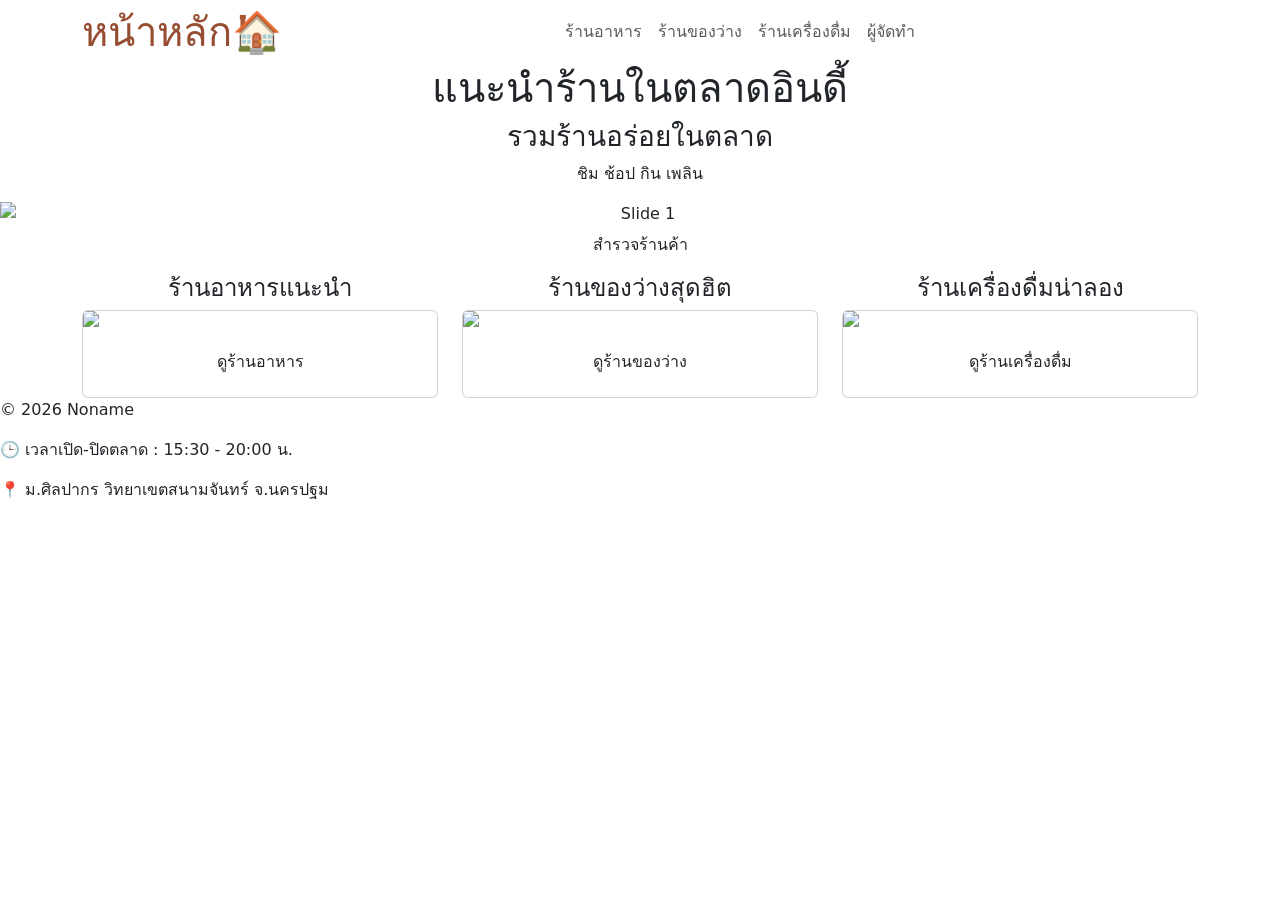
==== index.html @ 9f7d6161 "Change header color in index.html" ====
<!DOCTYPE html>
<html>
        <head>
                <meta charset="UTF-8">
                <meta name="viewport" content="width=device-width, initial-scale=1.0">
                <title>ตลาดแนะนำ</title>
                <link href="https://cdn.jsdelivr.net/npm/bootstrap@5.3.8/dist/css/bootstrap.min.css" rel="stylesheet">
                <link rel="stylesheet" href="../css/style.css">
                <link href="https://fonts.googleapis.com/css2?family=Itim&family=Sriracha&display=swap" rel="stylesheet">
        </head>

<body>
        <header class="site-header">
                <div class="container">
                        <nav class="navbar navbar-expand-lg">
                                <h1 style="color: #964D32; margin: 0;">หน้าหลัก🏠</h1>
                                <button class="navbar-toggler" data-bs-toggle="collapse" data-bs-target="#menu">☰</button>
                                <div class="collapse navbar-collapse" id="menu">
                                <ul class="navbar-nav mx-auto">
                                        
                                        <li class="nav-item">
                                                <a class="nav-link" href="https://webtech-eight-pi.vercel.app/rice.html">ร้านอาหาร</a>
                                        </li>
                                        <li class="nav-item">
                                                <a class="nav-link" href="../pages/snacks.html">ร้านของว่าง</a>
                                        </li>
                                        <li class="nav-item">
                                                <a class="nav-link" href="https://pls-coral.vercel.app/project/water.html">ร้านเครื่องดื่ม</a>
                                        </li>
                                        <li class="nav-item">
                                                <a class="nav-link" href="https://webtech-pkn8.vercel.app/pages/name.html">ผู้จัดทำ</a>
                                        </li>
                                </ul>
                
                        </div>
                        </nav>
                </div>
        </header>

        <!-- Hero -->
        <section class="hero text-center">
                <h1>แนะนำร้านในตลาดอินดี้</h1>
                <h3>รวมร้านอร่อยในตลาด</h3>
                <p>ชิม ช้อป กิน เพลิน</p>
                <!-- Carousel พื้นฐาน -->
                        <div id="myCarousel" class="carousel slide" data-bs-ride="carousel">

                        <!-- Indicators (จุดบอกสไลด์) -->
                        <div class="carousel-indicators">
                                <button type="button" data-bs-target="#myCarousel" data-bs-slide-to="0" class="active"></button>
                                <button type="button" data-bs-target="#myCarousel" data-bs-slide-to="1"></button>
                                <button type="button" data-bs-target="#myCarousel" data-bs-slide-to="2"></button>
                        </div>

                        <!-- Slides -->
                        <div class="carousel-inner">
                                <div class="carousel-item active">
                                        <img src="https://i.postimg.cc/KzLmdCh3/1.jpg" class="d-block w-100 carousel-img" alt="Slide 1">
                                </div>
                                <div class="carousel-item">
                                        <img src="https://i.postimg.cc/qRb7LTxn/1000009461.jpg" class="d-block w-100 carousel-img" alt="Slide 2">
                                </div>
                                <div class="carousel-item">
                                        <img src="https://i.postimg.cc/pdhDTfkT/615420239-875324478614433-8779172358465525591-n.jpg" class="d-block w-100 carousel-img" alt="Slide 3">
                                </div>
                        </div>

                        <!-- ปุ่มเลื่อน -->
                        <button class="carousel-control-prev" type="button" data-bs-target="#myCarousel" data-bs-slide="prev">
                                <span class="carousel-control-prev-icon"></span>
                        </button>
                        <button class="carousel-control-next" type="button" data-bs-target="#myCarousel" data-bs-slide="next">
                                <span class="carousel-control-next-icon"></span>
                        </button>

                        </div>
                
                        <div class="carousel slide" data-bs-ride="false">

                        
                        <div class="carousel-item active" data-bs-interval="5000">

                
                        <div class="carousel slide" data-bs-touch="false">

                        
                        <script>
                                const carousel = new bootstrap.Carousel('#myCarousel', {
                                interval: 3000,  
                                wrap: true,      
                                pause: 'hover'   
                                });
                                carousel.next();     
                                carousel.prev();     
                        </script>
                <a href="#food" class="btn explore-btn">สำรวจร้านค้า</a>
        </section>

<div class="container mt-5" id="food">
<div class="row text-center g-4">

<!-- ร้านอาหาร -->
        <div class="col-lg-4 col-md-6">
                <h4 class="section-title">ร้านอาหารแนะนำ</h4>
                        <div class="card shop-card">
                                <img src="https://i.postimg.cc/4ybyydr6/rice.png" class="card-img-top">
                                        <div class="card-body">
                                                <a href="https://webtech-eight-pi.vercel.app/rice.html" class="btn shop-btn">ดูร้านอาหาร</a>
                                        </div>
                        </div>
        </div>

<!-- ร้านขนม -->
        <div class="col-lg-4 col-md-6">
                <h4 class="section-title">ร้านของว่างสุดฮิต</h4>
                        <div class="card shop-card">
                                <img src="https://i.postimg.cc/Y9QqD0qK/sna.png" class="card-img-top">
                                                <div class="card-body">
                                                        <a href="../pages/snacks.html" class="btn shop-btn">ดูร้านของว่าง</a>
                                                </div>
                        </div>
        </div>

<!-- ร้านเครื่องดื่ม -->
        <div class="col-lg-4 col-md-6">
                <h4 class="section-title">ร้านเครื่องดื่มน่าลอง</h4>
                        <div class="card shop-card">
                                        <img src="https://i.postimg.cc/0NMNmZTq/wa.png" class="card-img-top">
                                                <div class="card-body">
                                                        <a href="https://pls-coral.vercel.app/project/water.html" class="btn shop-btn">ดูร้านเครื่องดื่ม</a>
                                                </div>
                        </div>
        </div>

</div>
</div>
<footer id="contact" class="site-footer">
        <p>&copy; 2026 Noname</p>
        <p>🕒 เวลาเปิด-ปิดตลาด : 15:30 - 20:00 น.</p>
        <p>📍 ม.ศิลปากร วิทยาเขตสนามจันทร์ จ.นครปฐม</p>
</footer>
<script src="https://cdn.jsdelivr.net/npm/bootstrap@5.3.2/dist/js/bootstrap.bundle.min.js"></script>
</body>
</html>
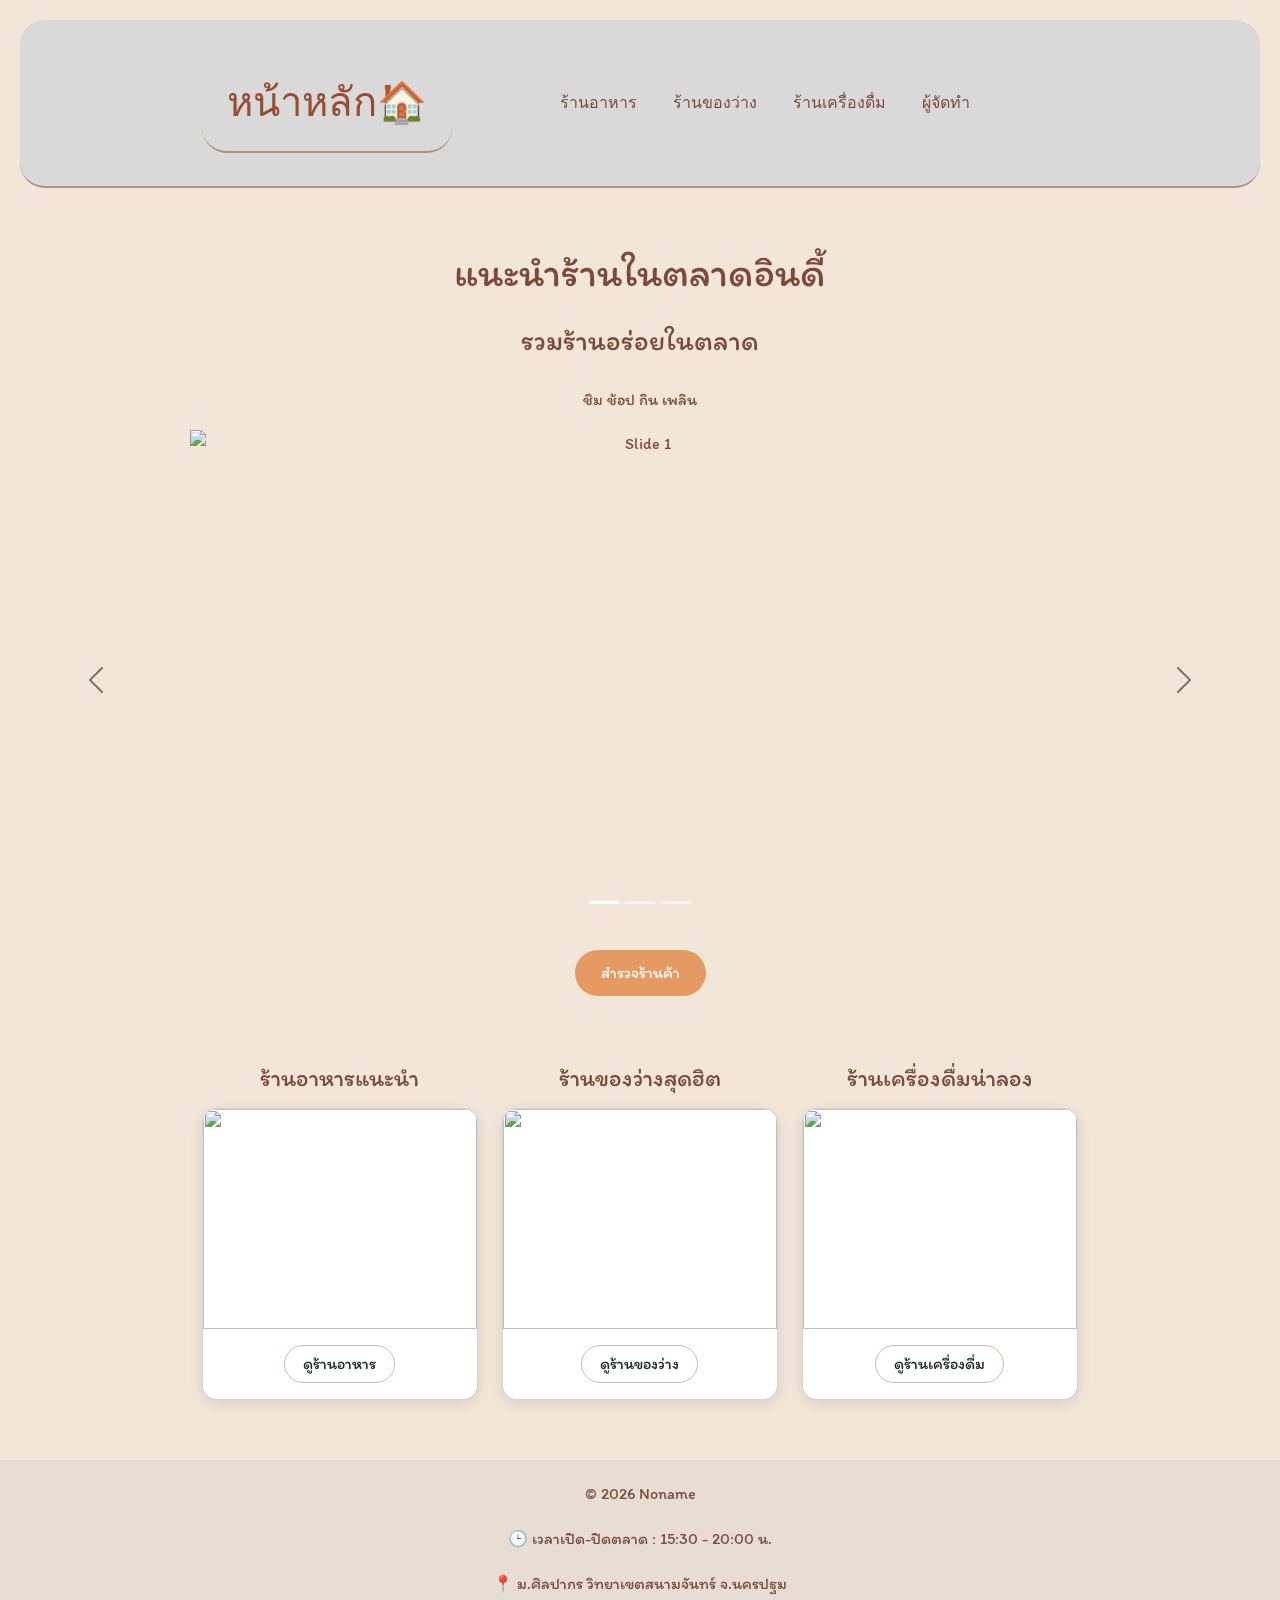
==== commit 9f3582a2: "Add class to site header h1 element" ====
--- a/index.html
+++ b/index.html
@@ -13,7 +13,7 @@
         <header class="site-header">
                 <div class="container">
                         <nav class="navbar navbar-expand-lg">
-                                <h1 style="color: #964D32; margin: 0;">หน้าหลัก🏠</h1>
+                                <h1 style="color: #964D32; margin: 0;" class="site-header">หน้าหลัก🏠</h1>
                                 <button class="navbar-toggler" data-bs-toggle="collapse" data-bs-target="#menu">☰</button>
                                 <div class="collapse navbar-collapse" id="menu">
                                 <ul class="navbar-nav mx-auto">
--- a/css/style.css
+++ b/css/style.css
@@ -0,0 +1,245 @@
+body {
+    background-color: #f2e6d9;
+    font-family:'Itim', cursive;
+    font-size: 16px;
+    line-height: 1.8;
+    color: #7b4a3a;
+    min-height:100vh;
+    display:flex;
+    flex-direction:column;
+}
+.food-img {
+        border: 2px solid #ae917c;
+            border-radius: 15px;
+                object-fit: cover; 
+                    aspect-ratio: 4 / 3; 
+}
+
+/* ปุ่ม Home */
+.bottom-menu{
+    position:fixed;
+    bottom:20px;
+    left:20px;
+    z-index:9999;
+}
+
+.logo{
+
+font-family:'Sriracha', cursive;
+font-size:22px;
+
+}
+
+.nav-link{
+
+color:#7a4a35;
+margin:10px;
+
+}
+
+/* หัวข้อหลัก */
+.title{
+    font-family:'Sriracha', cursive;
+    font-size:48px;
+    margin-bottom:10px;
+    line-height: 1.8;
+    color: #be8b74;
+}
+
+/* ข้อความรอง */
+.subtitle{
+    font-size:30px;
+    line-height: 1.8;
+    color: #9c6852; 
+}
+
+/* header */
+
+.site-header{
+font-family:'Kanit', sans-serif;
+text-align:center;
+background:#d9d9d9;
+padding:25px;
+border-radius:25px;
+margin:20px;
+border-bottom:2px solid #ae917c;
+color:#964D32;
+}
+.container{
+max-width:1000px;
+max-width:900px;
+margin:auto;
+}
+ 
+/* hover ปุ่ม */
+.btn:hover{
+    background-color:#f2e6d9;
+    color:#7b4a3a;
+    transition:0.3s;
+}
+
+/* ตอนกดปุ่ม */
+.btn:active{
+    background-color:#be8b74;
+    color:white;
+}.nav-link:hover{
+    background:#f2e6d9;
+    border-radius:10px;
+}
+
+/* --- Hero --- */
+
+.hero {
+    padding: 20px 0 !important; 
+    
+}
+
+.carousel-control-next-icon, .carousel-control-prev-icon {
+    filter: invert(1); 
+}
+.hero h1, .hero h3, .hero p {
+    padding-top: 20px;
+    padding-left: 15px;
+    padding-right: 15px;
+}
+
+
+.carousel-img {
+    width: 100%; 
+    height: 500px; 
+    max-width: 900px;
+    object-fit: cover; 
+    margin: 0 auto;
+    object-position: center;
+    display: block;
+}
+
+.carousel-inner {
+    background-color: #f2e6d9;
+}
+
+@media (max-width: 1200px) {
+    .carousel-img {
+        height: 600px !important;
+    }
+}
+
+.explore-btn{
+background:#e49a62;
+color:white;
+border-radius:25px;
+padding:10px 25px;
+margin-top:20px;
+}
+
+.food-img{
+    border:2px solid #ae917c;
+    border-radius:15px;
+    transition:0.3s;
+}
+
+.food-img:hover{
+    transform:scale(1.05);
+}
+/* การ์ดร้าน */
+.section-title{
+margin-bottom:15px;
+}
+html{
+    scroll-behavior:smooth;
+}
+.shop-card{
+border-radius:15px;
+overflow:hidden;
+box-shadow:0 4px 15px rgba(0,0,0,0.1);
+}
+.explore-btn:hover{
+    background-color:#ffce9d;
+    color:#7b4a3a;
+}
+.shop-btn{
+border:1px solid #d8b7a6;
+border-radius:20px;
+padding:6px 18px;
+}
+
+/* ปุ่มผู้จัดทำ */
+.creator-btn:hover{
+    background:#d4ecff;
+    color:#7b4a3a;
+}
+.creator-btn{
+background:#e49a62;
+color:white;
+border-radius:25px;
+padding:6px 18px;
+}
+
+.shop-card{
+border-radius:15px;
+overflow:hidden;
+box-shadow:0 4px 15px rgba(0,0,0,0.1);
+}
+
+.shop-card img{
+width:100%;
+height:220px;
+object-fit:cover;
+}
+
+.shop-card:hover{
+    transform:scale(1.05);
+}
+.member-card .card-title{
+    font-size:18px;
+    white-space: nowrap;
+    overflow: hidden;
+    text-overflow: ellipsis;
+    max-width:100%;
+    display:block;
+}
+.member-card{
+    height:100%;
+    border-radius:15px;
+    padding:15px;
+    transition:0.3s;
+    height:120px;
+    display:flex;
+    align-items:center;
+    justify-content:center;
+}
+
+/* การ์ดลอย */
+.member-card:hover{
+    background:#f8ca9a;
+    transform:translateY(-5px);
+    box-shadow:0 8px 20px rgba(0,0,0,0.15);
+}
+
+/* เปลี่ยนสีชื่อสมาชิก */
+.member-card:hover .card-title{
+    color:#000000;
+}
+
+/* footer */
+.site-footer{
+margin-top:60px;
+font-size:16px;
+background:#e8ddd2;
+text-align:center;
+padding:20px;
+}
+
+.nav-btn{
+background:#e49a62;
+color:white;
+border-radius:25px;
+padding:8px 20px;
+margin:5px;
+transition:0.3s;
+}
+
+.nav-btn:hover{
+background:#ffce9d;
+color:#7b4a3a;
+}
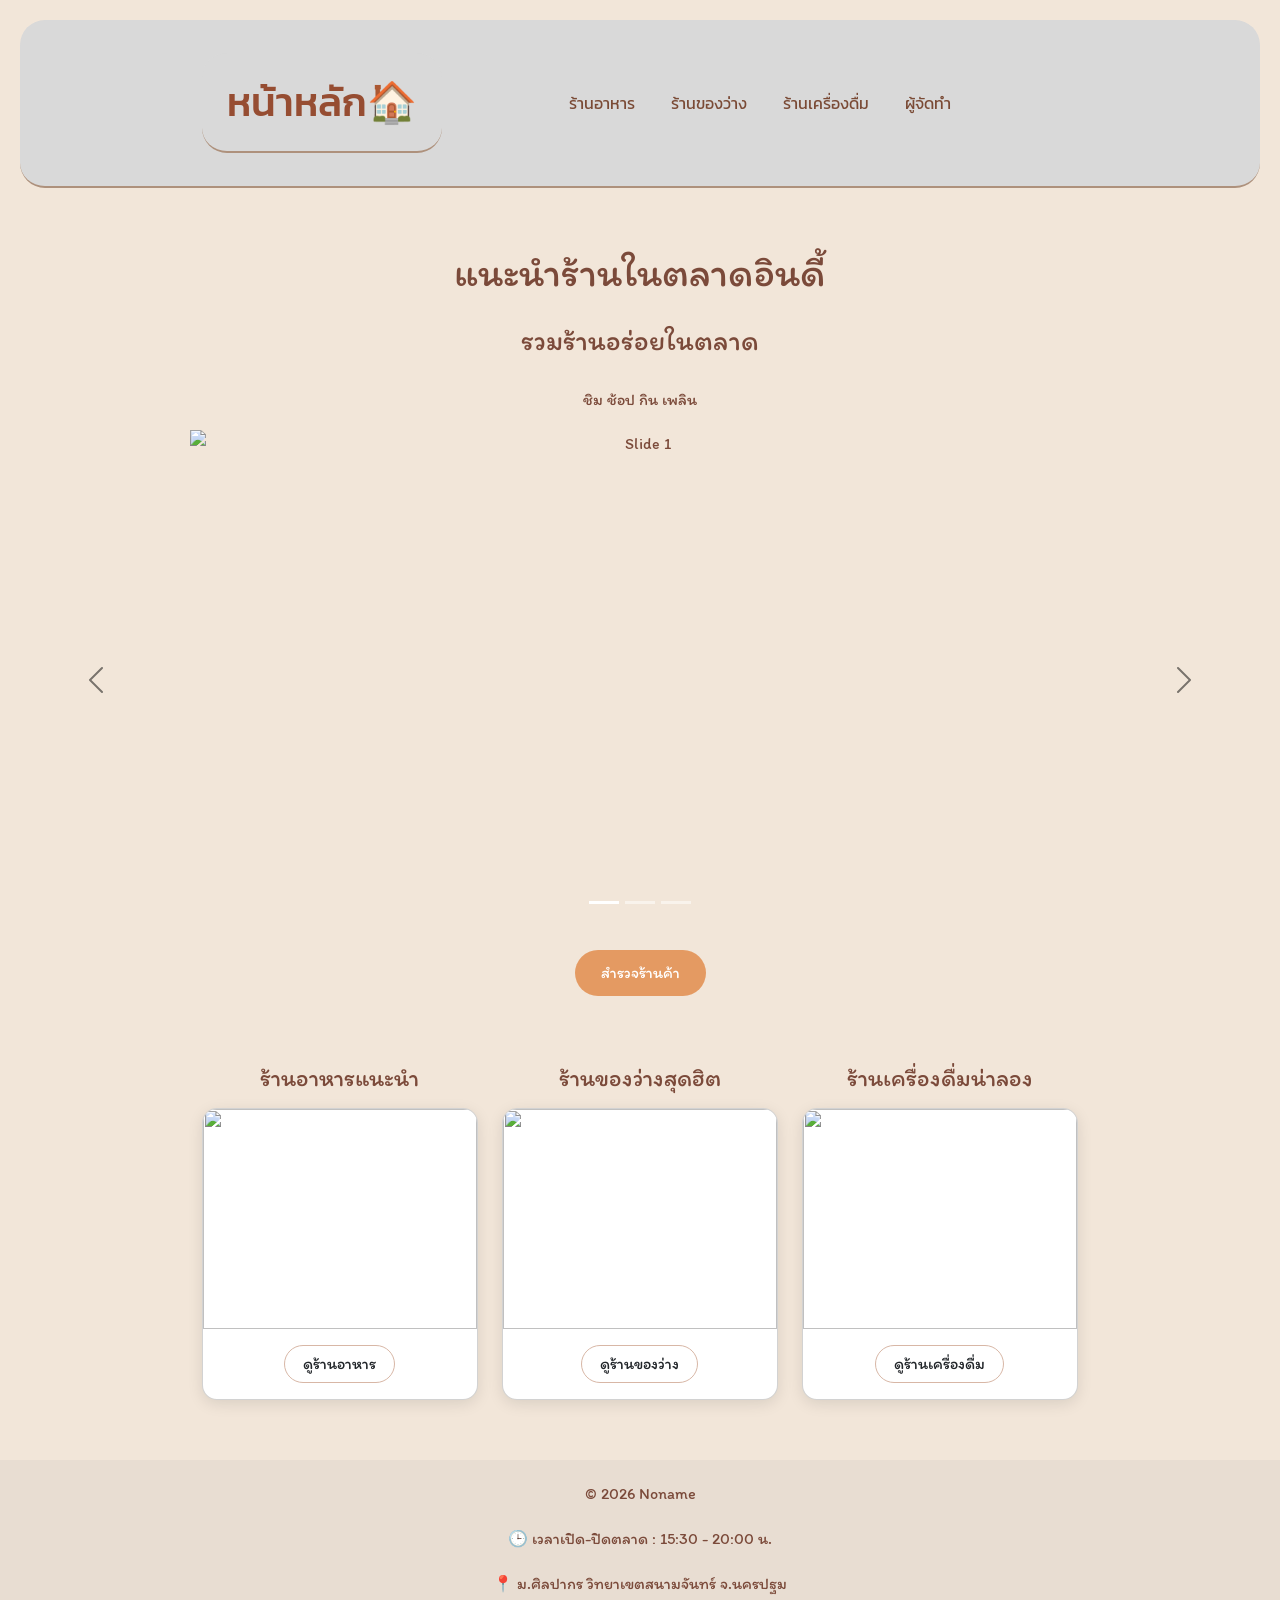
==== commit 21dfcbc7: "Add Kanit font and adjust header style" ====
--- a/index.html
+++ b/index.html
@@ -7,13 +7,14 @@
                 <link href="https://cdn.jsdelivr.net/npm/bootstrap@5.3.8/dist/css/bootstrap.min.css" rel="stylesheet">
                 <link rel="stylesheet" href="../css/style.css">
                 <link href="https://fonts.googleapis.com/css2?family=Itim&family=Sriracha&display=swap" rel="stylesheet">
+                <link href="https://fonts.googleapis.com/css2?family=Kanit:wght@300;500&display=swap" rel="stylesheet">
         </head>
 
 <body>
         <header class="site-header">
                 <div class="container">
                         <nav class="navbar navbar-expand-lg">
-                                <h1 style="color: #964D32; margin: 0;" class="site-header">หน้าหลัก🏠</h1>
+                                <h1 class="site-header" style="color: #964D32; margin: 0;" >หน้าหลัก🏠</h1>
                                 <button class="navbar-toggler" data-bs-toggle="collapse" data-bs-target="#menu">☰</button>
                                 <div class="collapse navbar-collapse" id="menu">
                                 <ul class="navbar-nav mx-auto">
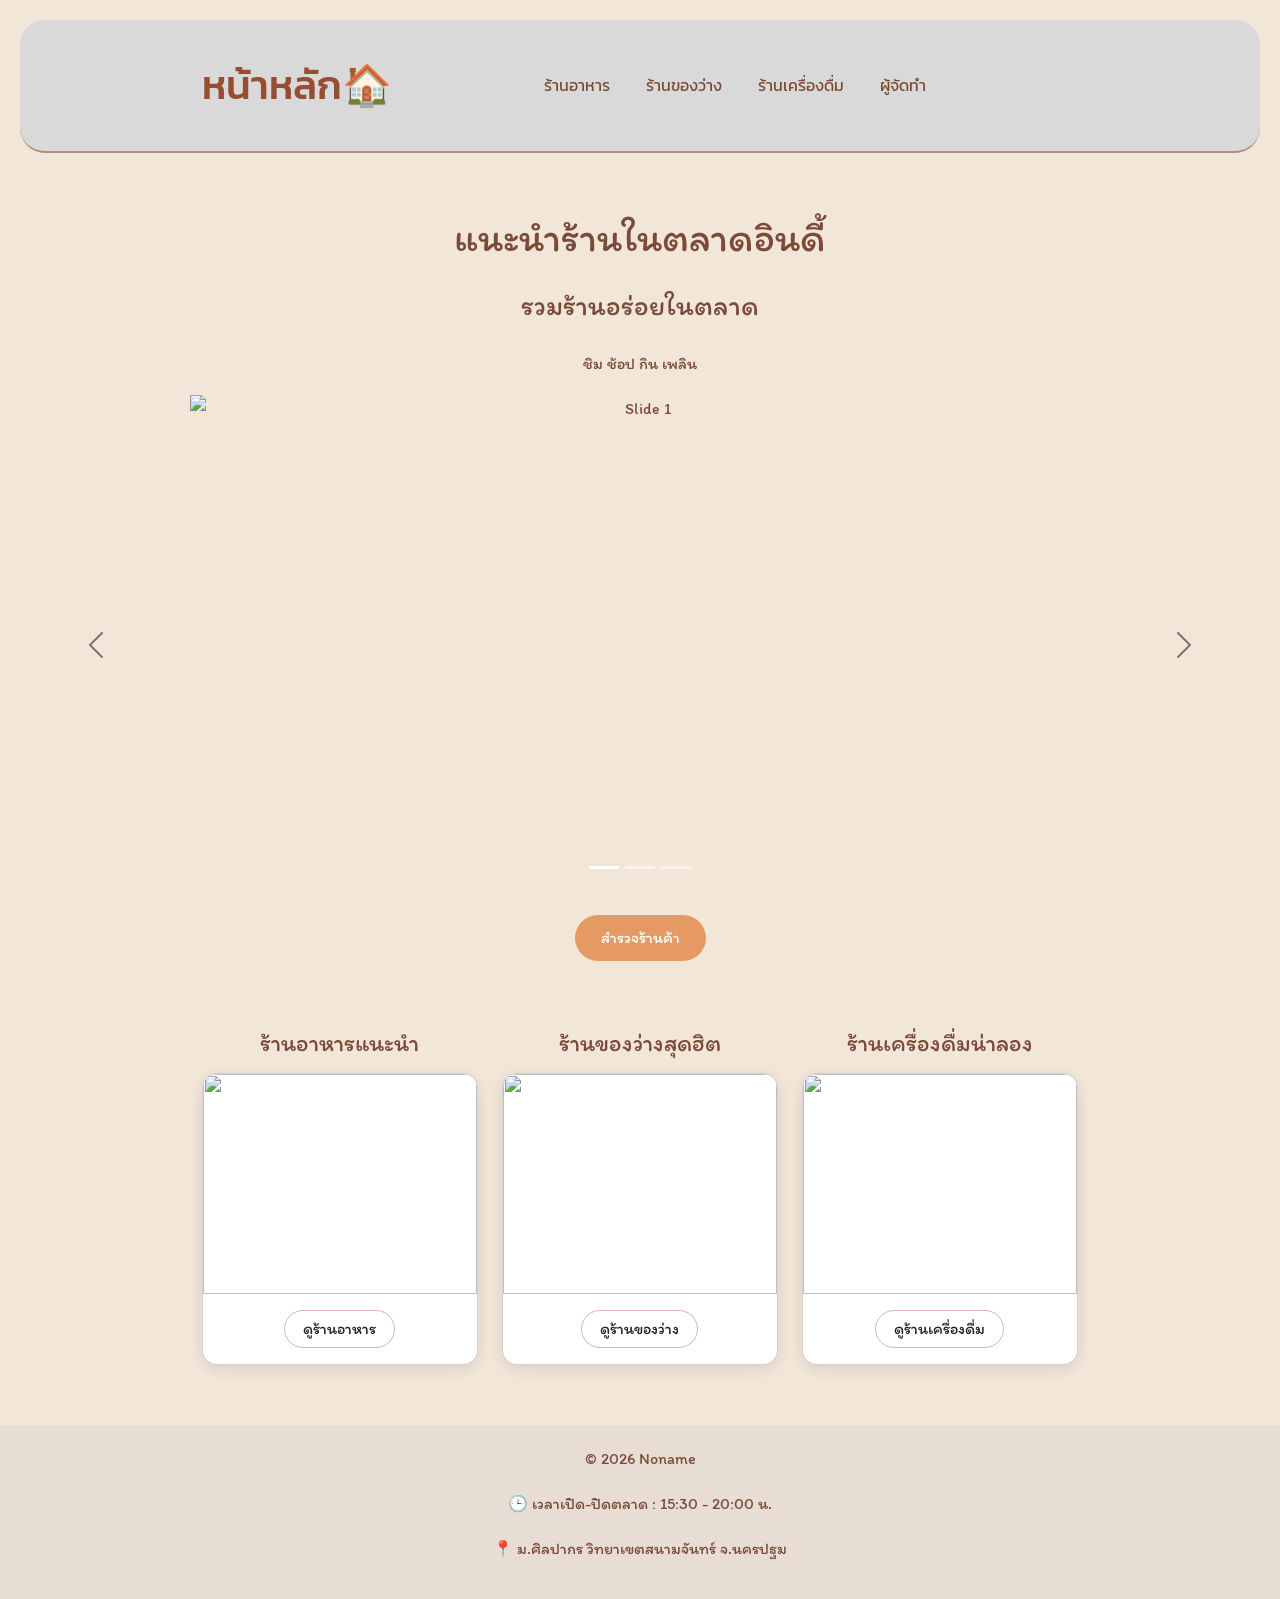
==== commit 2ade0477: "Update header style and font for site title" ====
--- a/index.html
+++ b/index.html
@@ -14,7 +14,7 @@
         <header class="site-header">
                 <div class="container">
                         <nav class="navbar navbar-expand-lg">
-                                <h1 class="site-header" style="color: #964D32; margin: 0;" >หน้าหลัก🏠</h1>
+                                <h1 style="color: #964D32; margin: 0; font-family:'Kanit', sans-serif;" >หน้าหลัก🏠</h1>
                                 <button class="navbar-toggler" data-bs-toggle="collapse" data-bs-target="#menu">☰</button>
                                 <div class="collapse navbar-collapse" id="menu">
                                 <ul class="navbar-nav mx-auto">
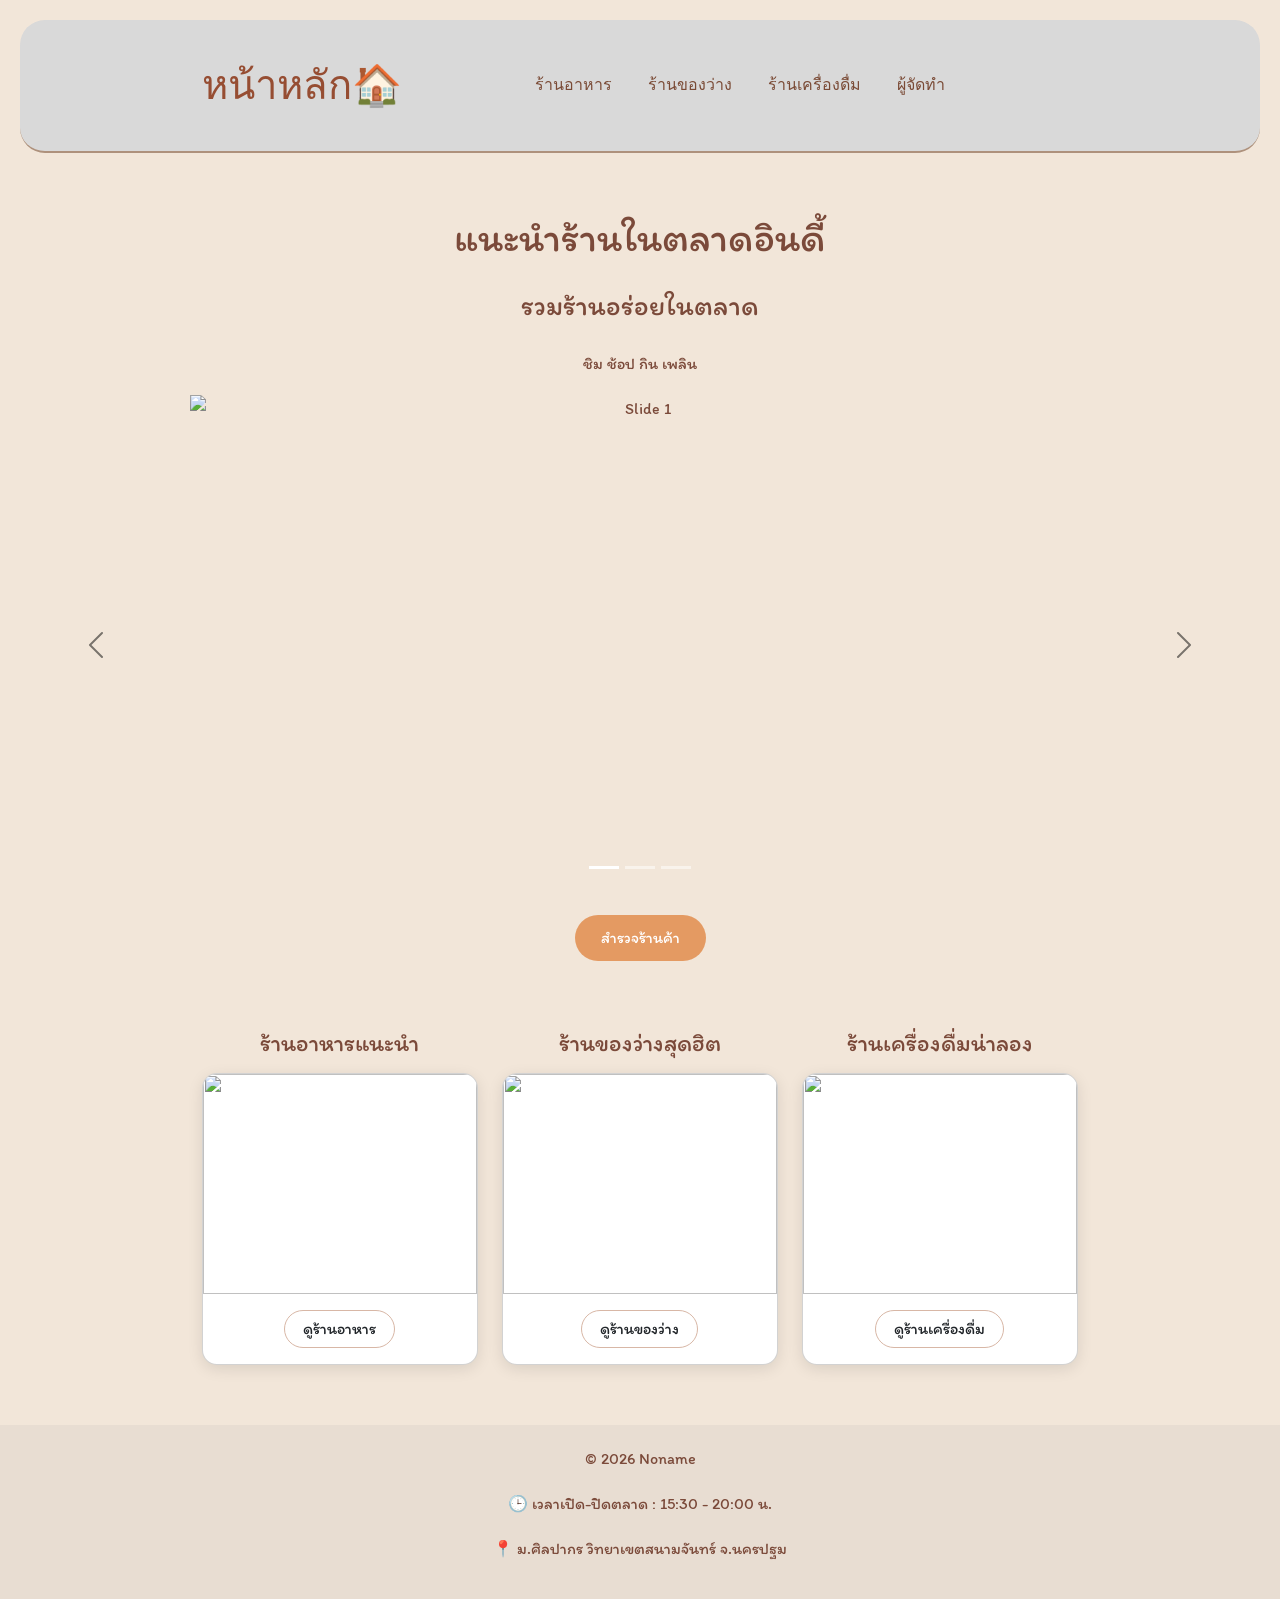
==== commit fe00477e: "Remove Kanit font link from index.html Removed Kanit font link from the HTML head." ====
--- a/index.html
+++ b/index.html
@@ -7,7 +7,6 @@
                 <link href="https://cdn.jsdelivr.net/npm/bootstrap@5.3.8/dist/css/bootstrap.min.css" rel="stylesheet">
                 <link rel="stylesheet" href="../css/style.css">
                 <link href="https://fonts.googleapis.com/css2?family=Itim&family=Sriracha&display=swap" rel="stylesheet">
-                <link href="https://fonts.googleapis.com/css2?family=Kanit:wght@300;500&display=swap" rel="stylesheet">
         </head>
 
 <body>
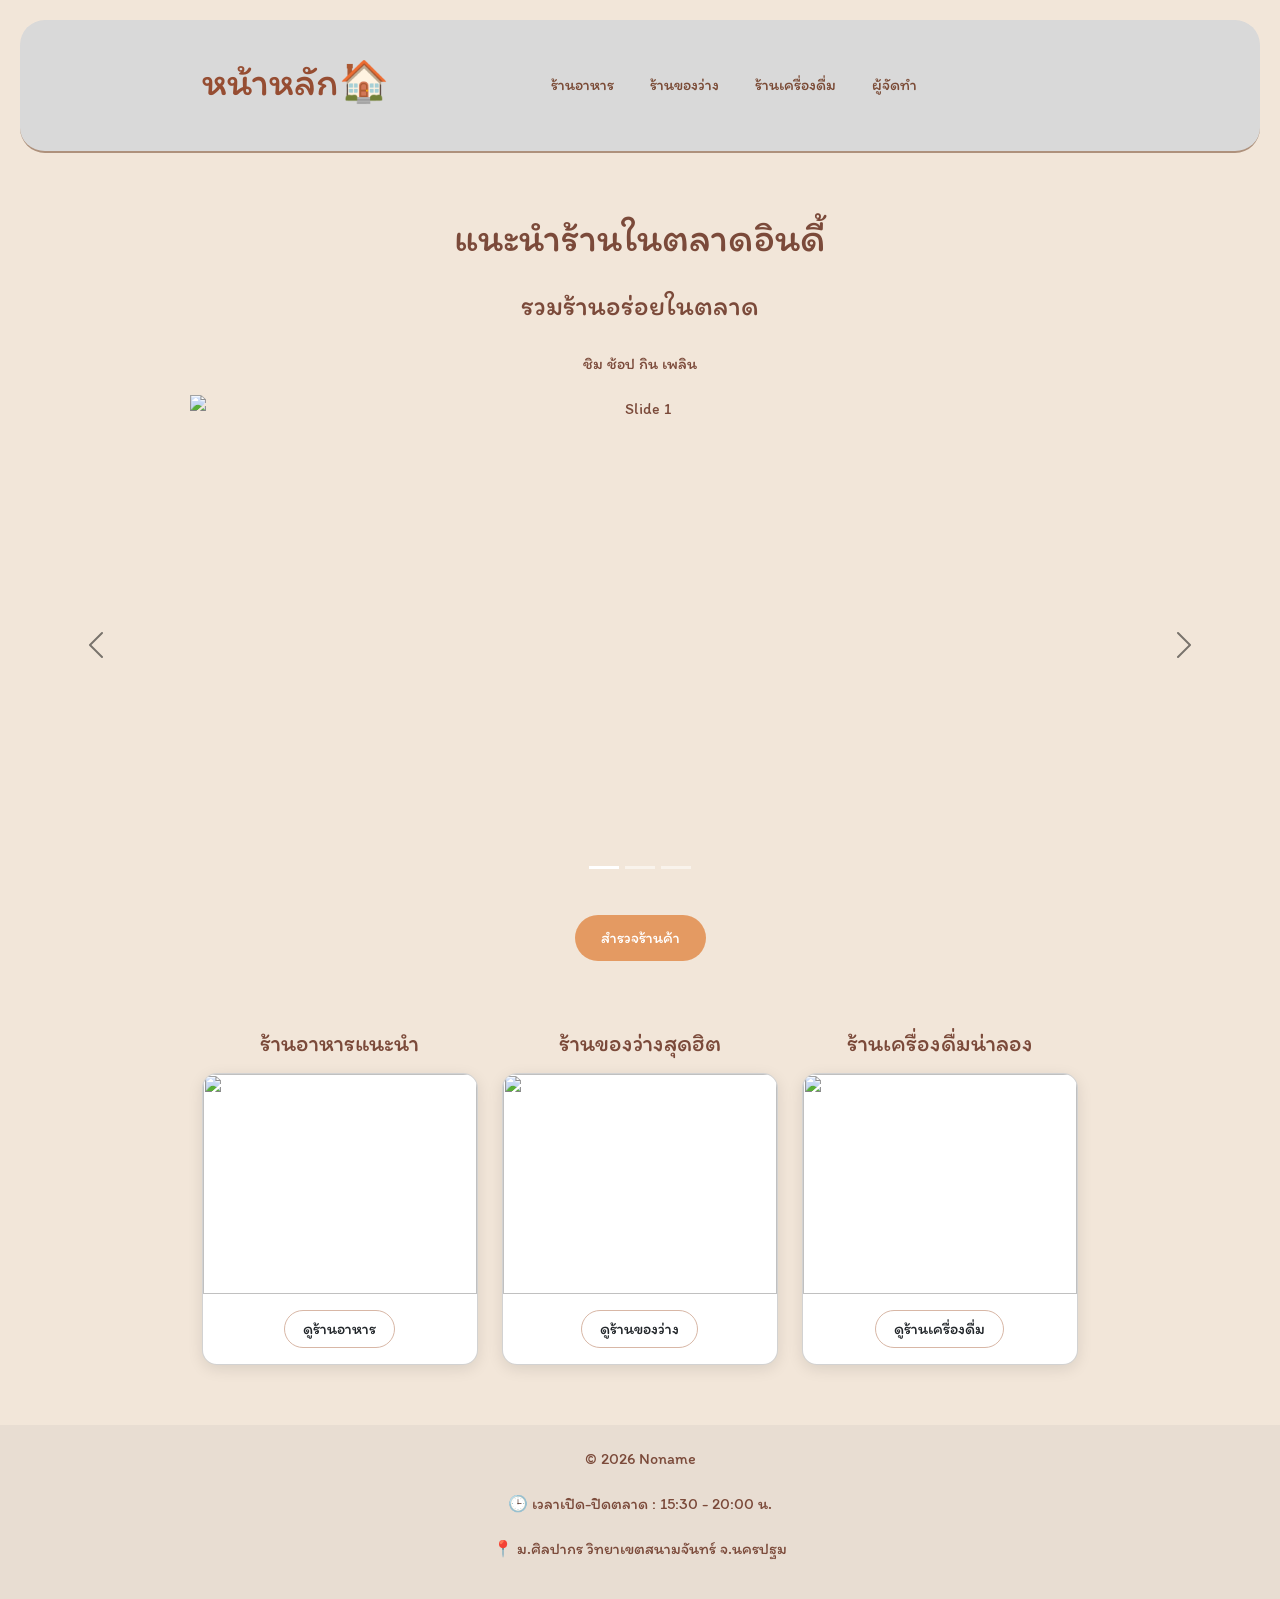
==== commit a3f72e0c: "Simplify header title by removing inline styles Removed inline styling from the header title." ====
--- a/index.html
+++ b/index.html
@@ -13,7 +13,7 @@
         <header class="site-header">
                 <div class="container">
                         <nav class="navbar navbar-expand-lg">
-                                <h1 style="color: #964D32; margin: 0; font-family:'Kanit', sans-serif;" >หน้าหลัก🏠</h1>
+                                <h1>หน้าหลัก🏠</h1>
                                 <button class="navbar-toggler" data-bs-toggle="collapse" data-bs-target="#menu">☰</button>
                                 <div class="collapse navbar-collapse" id="menu">
                                 <ul class="navbar-nav mx-auto">
--- a/css/style.css
+++ b/css/style.css
@@ -8,13 +8,6 @@
     display:flex;
     flex-direction:column;
 }
-.food-img {
-        border: 2px solid #ae917c;
-            border-radius: 15px;
-                object-fit: cover; 
-                    aspect-ratio: 4 / 3; 
-}
-
 /* ปุ่ม Home */
 .bottom-menu{
     position:fixed;
@@ -56,7 +49,6 @@
 /* header */
 
 .site-header{
-font-family:'Kanit', sans-serif;
 text-align:center;
 background:#d9d9d9;
 padding:25px;
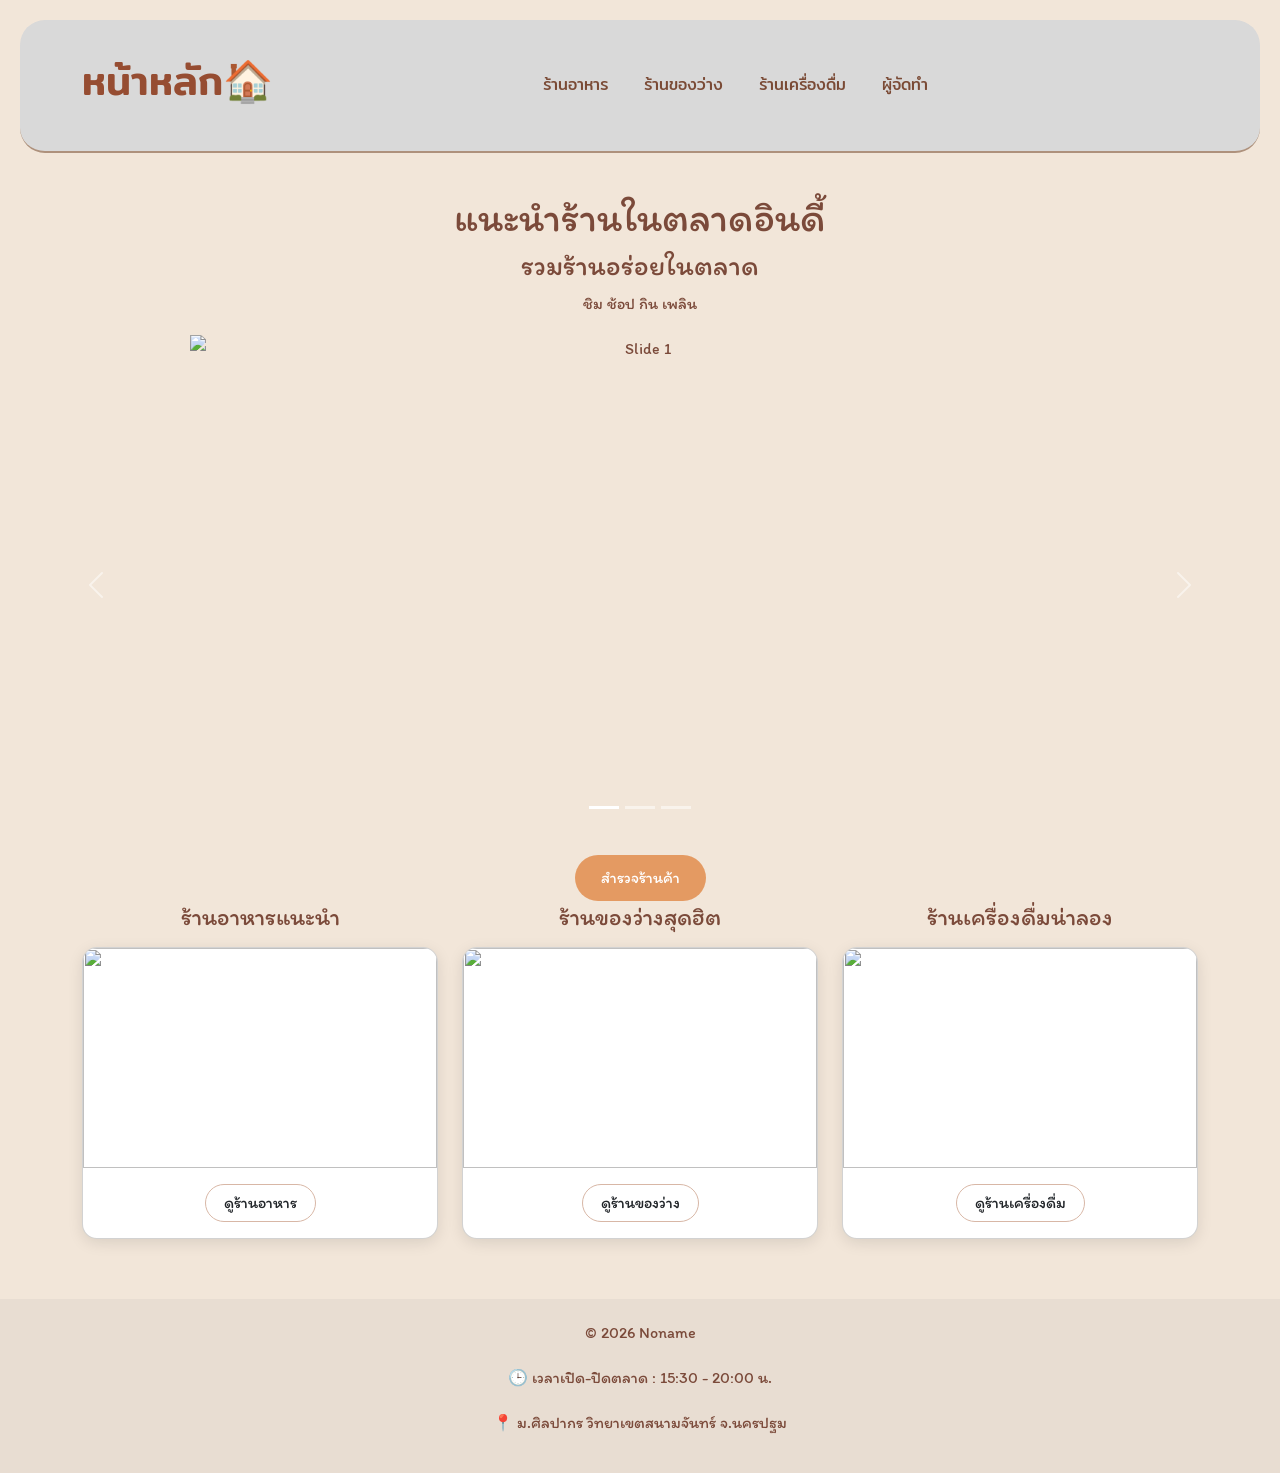
==== commit 888968ad: "finalnaka" ====
--- a/index.html
+++ b/index.html
@@ -6,6 +6,7 @@
                 <title>ตลาดแนะนำ</title>
                 <link href="https://cdn.jsdelivr.net/npm/bootstrap@5.3.8/dist/css/bootstrap.min.css" rel="stylesheet">
                 <link rel="stylesheet" href="../css/style.css">
+                <link href="https://fonts.googleapis.com/css2?family=Mitr:wght@400;600&display=swap" rel="stylesheet">
                 <link href="https://fonts.googleapis.com/css2?family=Itim&family=Sriracha&display=swap" rel="stylesheet">
         </head>
 
@@ -13,7 +14,7 @@
         <header class="site-header">
                 <div class="container">
                         <nav class="navbar navbar-expand-lg">
-                                <h1>หน้าหลัก🏠</h1>
+                            <h1 class="logo">หน้าหลัก🏠</h1>
                                 <button class="navbar-toggler" data-bs-toggle="collapse" data-bs-target="#menu">☰</button>
                                 <div class="collapse navbar-collapse" id="menu">
                                 <ul class="navbar-nav mx-auto">
@@ -22,7 +23,7 @@
                                                 <a class="nav-link" href="https://webtech-eight-pi.vercel.app/rice.html">ร้านอาหาร</a>
                                         </li>
                                         <li class="nav-item">
-                                                <a class="nav-link" href="../pages/snacks.html">ร้านของว่าง</a>
+                                                <a class="nav-link" href="https://yanisa.vercel.app/">ร้านของว่าง</a>
                                         </li>
                                         <li class="nav-item">
                                                 <a class="nav-link" href="https://pls-coral.vercel.app/project/water.html">ร้านเครื่องดื่ม</a>
@@ -116,7 +117,7 @@
                         <div class="card shop-card">
                                 <img src="https://i.postimg.cc/Y9QqD0qK/sna.png" class="card-img-top">
                                                 <div class="card-body">
-                                                        <a href="../pages/snacks.html" class="btn shop-btn">ดูร้านของว่าง</a>
+                                                        <a href="https://yanisa.vercel.app/" class="btn shop-btn">ดูร้านของว่าง</a>
                                                 </div>
                         </div>
         </div>
--- a/css/style.css
+++ b/css/style.css
@@ -1,108 +1,51 @@
+/*----- พื้นฐาน -----*/
 body {
     background-color: #f2e6d9;
-    font-family:'Itim', cursive;
+    font-family: 'Itim', cursive;
     font-size: 16px;
     line-height: 1.8;
     color: #7b4a3a;
-    min-height:100vh;
-    display:flex;
-    flex-direction:column;
-}
-/* ปุ่ม Home */
-.bottom-menu{
-    position:fixed;
-    bottom:20px;
-    left:20px;
-    z-index:9999;
 }
 
-.logo{
-
-font-family:'Sriracha', cursive;
-font-size:22px;
-
+/*----- HEADER -----*/
+.site-header {
+    text-align: center;
+    background: #d9d9d9;
+    padding: 25px;
+    border-radius: 25px;
+    margin: 20px;
+    border-bottom: 2px solid #ae917c;
+    color: #964D32;
+>>>>>>> fe72a3d (finalnaka)
 }
 
-.nav-link{
-
-color:#7a4a35;
-margin:10px;
-
+.logo {
+    font-family: 'Mitr', sans-serif;
+    font-size: 40px;
 }
 
-/* หัวข้อหลัก */
-.title{
-    font-family:'Sriracha', cursive;
-    font-size:48px;
-    margin-bottom:10px;
-    line-height: 1.8;
-    color: #be8b74;
+.nav-link {
+    font-family: 'Mitr', sans-serif;
+    color: #7a4a35;
+    margin: 10px;
 }
 
-/* ข้อความรอง */
-.subtitle{
-    font-size:30px;
-    line-height: 1.8;
-    color: #9c6852; 
+.nav-link:hover {
+    background: #f2e6d9;
+    border-radius: 10px;
 }
 
-/* header */
-
-.site-header{
-text-align:center;
-background:#d9d9d9;
-padding:25px;
-border-radius:25px;
-margin:20px;
-border-bottom:2px solid #ae917c;
-color:#964D32;
-}
-.container{
-max-width:1000px;
-max-width:900px;
-margin:auto;
-}
- 
-/* hover ปุ่ม */
-.btn:hover{
-    background-color:#f2e6d9;
-    color:#7b4a3a;
-    transition:0.3s;
+/*----- HERO (หน้าหลัก) -----*/
+.hero {
+    padding: 20px 0;
 }
 
-/* ตอนกดปุ่ม */
-.btn:active{
-    background-color:#be8b74;
-    color:white;
-}.nav-link:hover{
-    background:#f2e6d9;
-    border-radius:10px;
-}
-
-/* --- Hero --- */
-
-.hero {
-    padding: 20px 0 !important; 
-    
-}
-
-.carousel-control-next-icon, .carousel-control-prev-icon {
-    filter: invert(1); 
-}
-.hero h1, .hero h3, .hero p {
-    padding-top: 20px;
-    padding-left: 15px;
-    padding-right: 15px;
-}
-
-
 .carousel-img {
-    width: 100%; 
-    height: 500px; 
+    width: 100%;
+    height: 500px;
     max-width: 900px;
-    object-fit: cover; 
+    object-fit: cover;
     margin: 0 auto;
-    object-position: center;
     display: block;
 }
 
@@ -110,128 +53,85 @@
     background-color: #f2e6d9;
 }
 
-@media (max-width: 1200px) {
-    .carousel-img {
-        height: 600px !important;
-    }
+/*--- ปุ่มสำรวจ ---*/
+.explore-btn {
+    background: #e49a62;
+    color: white;
+    border-radius: 25px;
+    padding: 10px 25px;
+    margin-top: 20px;
 }
 
-.explore-btn{
-background:#e49a62;
-color:white;
-border-radius:25px;
-padding:10px 25px;
-margin-top:20px;
+.explore-btn:hover {
+    background: #ffce9d;
+    color: #7b4a3a;
 }
 
-.food-img{
-    border:2px solid #ae917c;
-    border-radius:15px;
-    transition:0.3s;
+/*----- การ์ดร้าน -----*/
+.section-title {
+    margin-bottom: 15px;
 }
 
-.food-img:hover{
-    transform:scale(1.05);
-}
-/* การ์ดร้าน */
-.section-title{
-margin-bottom:15px;
-}
-html{
-    scroll-behavior:smooth;
-}
-.shop-card{
-border-radius:15px;
-overflow:hidden;
-box-shadow:0 4px 15px rgba(0,0,0,0.1);
-}
-.explore-btn:hover{
-    background-color:#ffce9d;
-    color:#7b4a3a;
-}
-.shop-btn{
-border:1px solid #d8b7a6;
-border-radius:20px;
-padding:6px 18px;
+.shop-card {
+    border-radius: 15px;
+    overflow: hidden;
+    box-shadow: 0 4px 15px rgba(0,0,0,0.1);
 }
 
-/* ปุ่มผู้จัดทำ */
-.creator-btn:hover{
-    background:#d4ecff;
-    color:#7b4a3a;
-}
-.creator-btn{
-background:#e49a62;
-color:white;
-border-radius:25px;
-padding:6px 18px;
+.shop-card img {
+    width: 100%;
+    height: 220px;
+    object-fit: cover;
 }
 
-.shop-card{
-border-radius:15px;
-overflow:hidden;
-box-shadow:0 4px 15px rgba(0,0,0,0.1);
+.shop-card:hover {
+    transform: scale(1.05);
 }
 
-.shop-card img{
-width:100%;
-height:220px;
-object-fit:cover;
+.shop-btn {
+    border: 1px solid #d8b7a6;
+    border-radius: 20px;
+    padding: 6px 18px;
 }
 
-.shop-card:hover{
-    transform:scale(1.05);
+/*----- สมาชิก -----*/
+.member-card {
+    border-radius: 15px;
+    padding: 15px;
+    transition: 0.3s;
+    height: 120px;
+    display: flex;
+    align-items: center;
+    justify-content: center;
 }
-.member-card .card-title{
-    font-size:18px;
-    white-space: nowrap;
-    overflow: hidden;
-    text-overflow: ellipsis;
-    max-width:100%;
-    display:block;
-}
-.member-card{
-    height:100%;
-    border-radius:15px;
-    padding:15px;
-    transition:0.3s;
-    height:120px;
-    display:flex;
-    align-items:center;
-    justify-content:center;
+.member-card:hover {
+    background: #f8ca9a;
+    transform: translateY(-5px);
 }
 
-/* การ์ดลอย */
-.member-card:hover{
-    background:#f8ca9a;
-    transform:translateY(-5px);
-    box-shadow:0 8px 20px rgba(0,0,0,0.15);
+.member-card .card-title {
+    font-size: 18px;
 }
 
-/* เปลี่ยนสีชื่อสมาชิก */
-.member-card:hover .card-title{
-    color:#000000;
+/*----- ปุ่มล่าง -----*/
+.nav-btn {
+    background: #e49a62;
+    color: white;
+    border-radius: 25px;
+    padding: 8px 20px;
+    margin: 5px;
 }
 
-/* footer */
-.site-footer{
-margin-top:60px;
-font-size:16px;
-background:#e8ddd2;
-text-align:center;
-padding:20px;
+.nav-btn:hover {
+    background: #ffce9d;
+    color: #7b4a3a;
 }
 
-.nav-btn{
-background:#e49a62;
-color:white;
-border-radius:25px;
-padding:8px 20px;
-margin:5px;
-transition:0.3s;
+/*----- footer -----*/
+.site-footer {
+    margin-top: 60px;
+    font-size: 16px;
+    background: #e8ddd2;
+    text-align: center;
+    padding: 20px;
 }
-
-.nav-btn:hover{
-background:#ffce9d;
-color:#7b4a3a;
-}
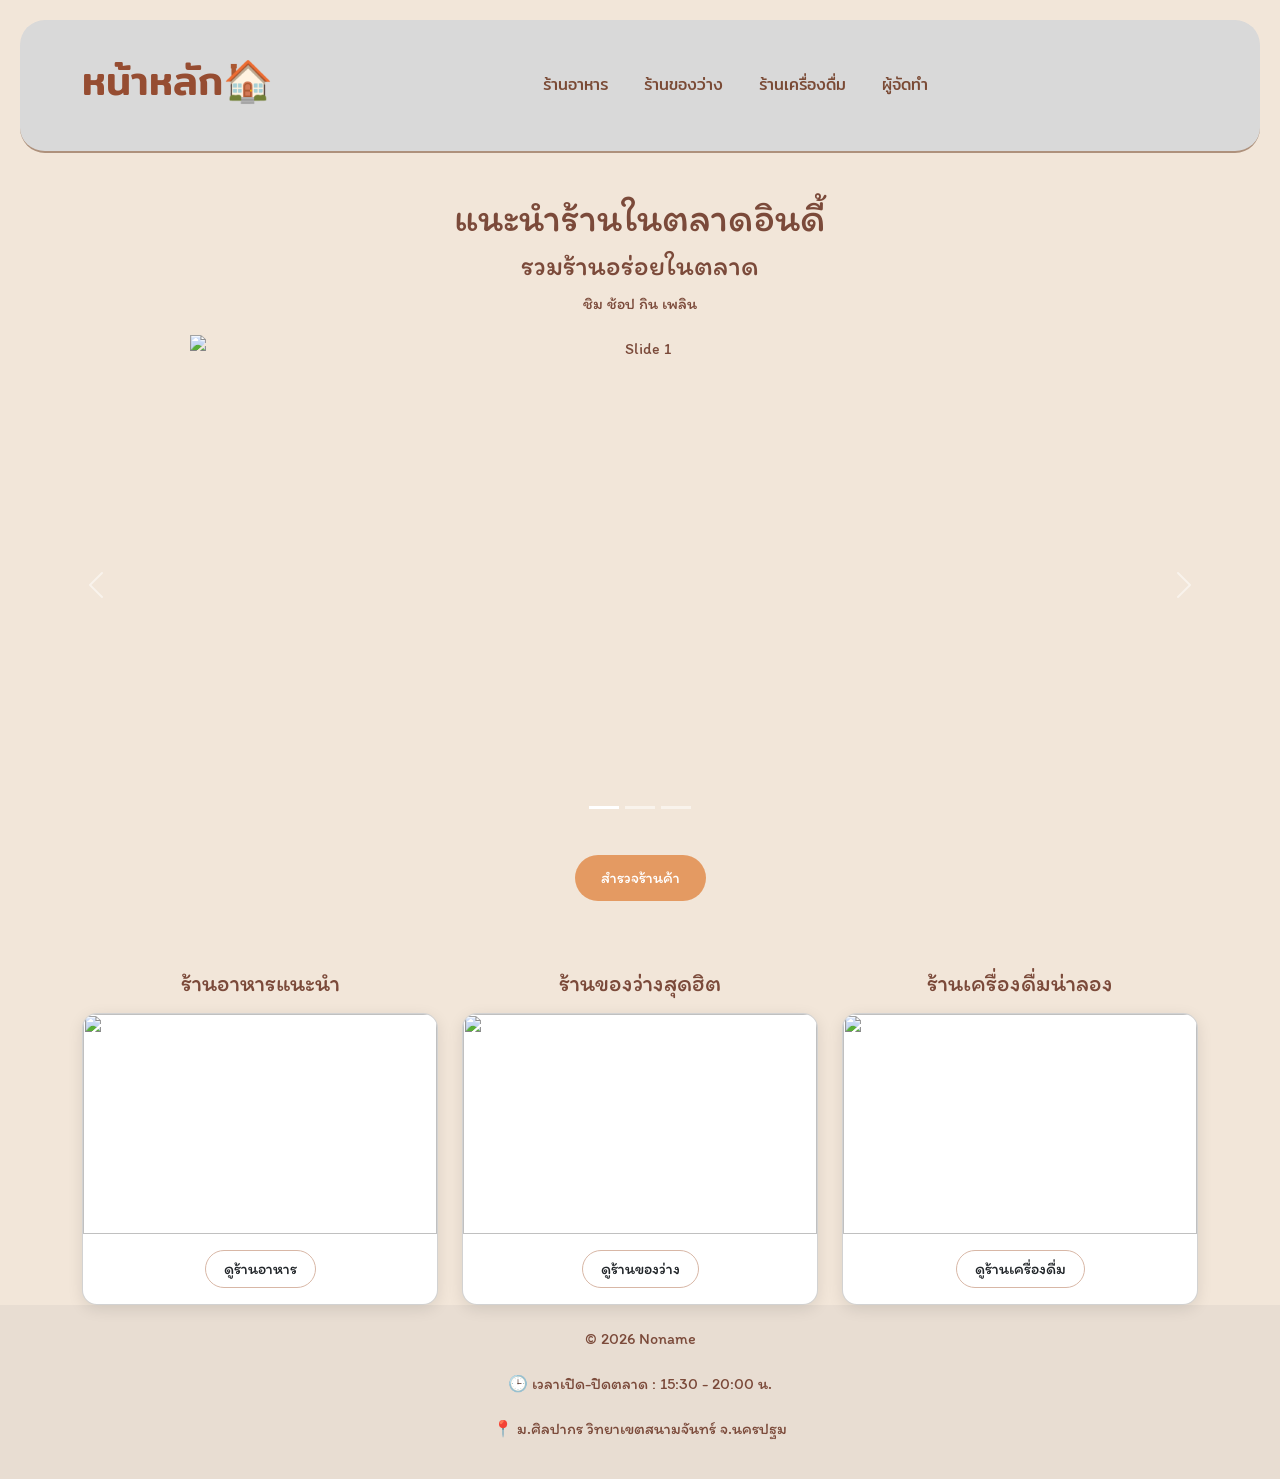
==== commit 07e7fc15: "finalreal" ====
--- a/index.html
+++ b/index.html
@@ -23,7 +23,7 @@
                                                 <a class="nav-link" href="https://webtech-eight-pi.vercel.app/rice.html">ร้านอาหาร</a>
                                         </li>
                                         <li class="nav-item">
-                                                <a class="nav-link" href="https://yanisa.vercel.app/">ร้านของว่าง</a>
+                                                <a class="nav-link" href="https://yanisa.vercel.app/snack.html">ร้านของว่าง</a>
                                         </li>
                                         <li class="nav-item">
                                                 <a class="nav-link" href="https://pls-coral.vercel.app/project/water.html">ร้านเครื่องดื่ม</a>
@@ -117,7 +117,7 @@
                         <div class="card shop-card">
                                 <img src="https://i.postimg.cc/Y9QqD0qK/sna.png" class="card-img-top">
                                                 <div class="card-body">
-                                                        <a href="https://yanisa.vercel.app/" class="btn shop-btn">ดูร้านของว่าง</a>
+                                                        <a href="https://yanisa.vercel.app/snack.html" class="btn shop-btn">ดูร้านของว่าง</a>
                                                 </div>
                         </div>
         </div>
--- a/css/style.css
+++ b/css/style.css
@@ -5,6 +5,10 @@
     font-size: 16px;
     line-height: 1.8;
     color: #7b4a3a;
+    min-height: 100vh; 
+    display: flex;
+    flex-direction: column;
+
 }
 
 /*----- HEADER -----*/
@@ -16,7 +20,6 @@
     margin: 20px;
     border-bottom: 2px solid #ae917c;
     color: #964D32;
->>>>>>> fe72a3d (finalnaka)
 }
 
 .logo {
@@ -129,9 +132,9 @@
 
 /*----- footer -----*/
 .site-footer {
-    margin-top: 60px;
+    margin-top:  auto; 
     font-size: 16px;
     background: #e8ddd2;
     text-align: center;
     padding: 20px;
-}
+} 
